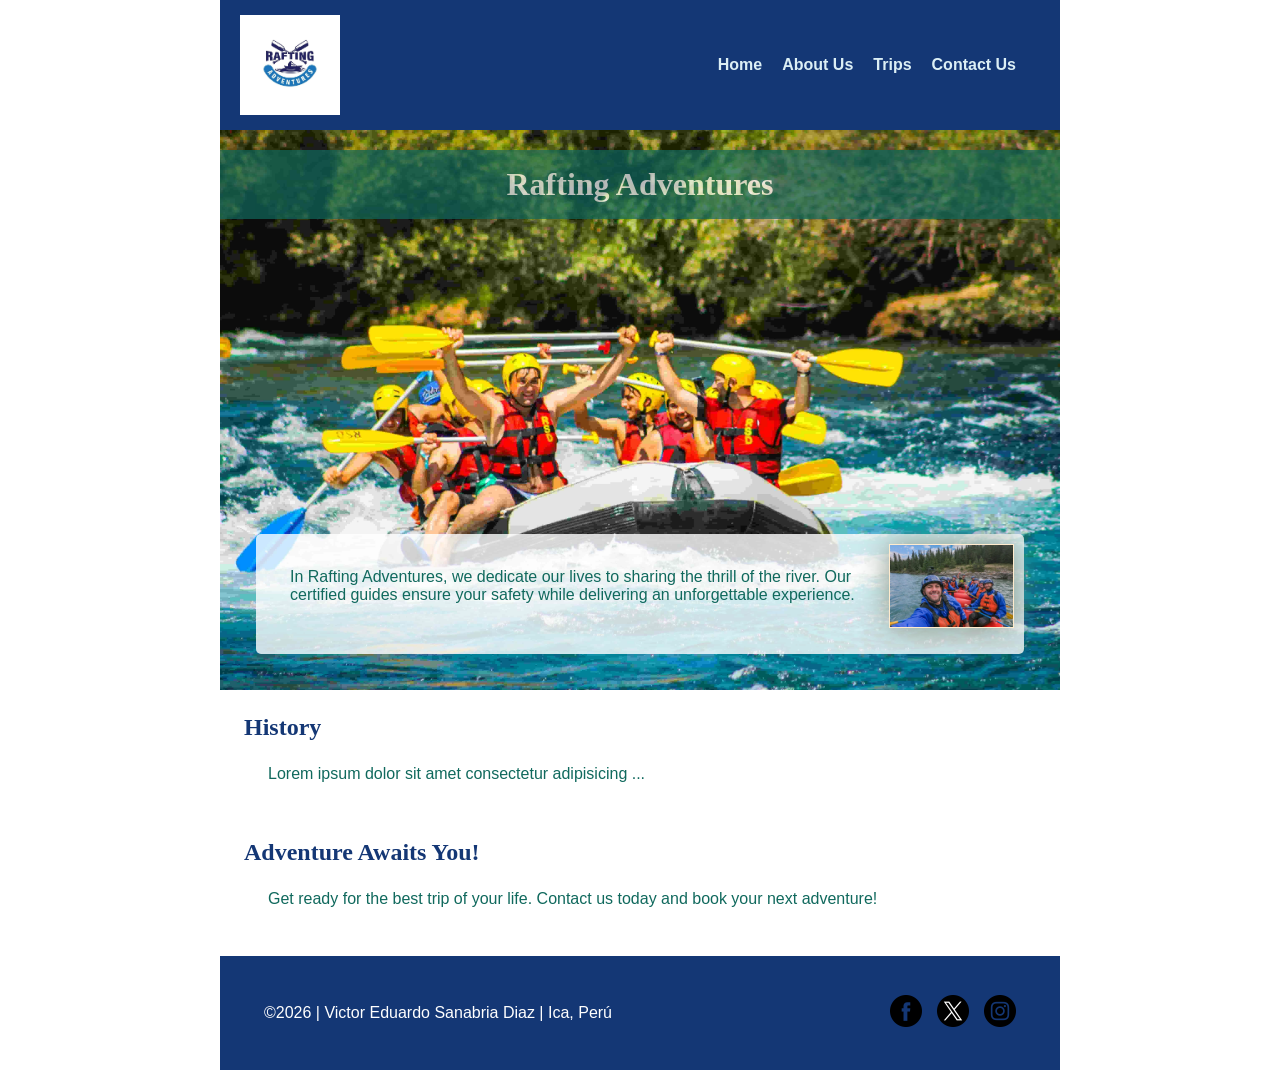
==== wwr/about.html @ d526bea9 "wwr2" ====
<!DOCTYPE html>
<html lang="en">

<head>
    <meta charset="UTF-8">
    <meta name="viewport" content="width=device-width, initial-scale=1.0">
    <meta name="description" content="recreation navigating a watercraft rafting adventures">
    <meta name="author" content="Eduardo Sanabria">
    <title>About us | rafting for adventures company</title>
    <link rel="stylesheet" href="styles/rafting.css">
</head>

<body>
    <header>
        <img src="images/rafting.jpg" alt="rafting adventures logo">
        <nav>
            <a href="index.html">Home</a>
            <a href="about.html">About Us</a>
            <a href="trips.html">Trips</a>
            <a href="contact.html">Contact Us</a>
        </nav>
    </header>
    <main>
        <div class="hero">
            <img src="images/raftingadventure.jpg" alt="Rafting Adventures">
            <h1>Rafting Adventures</h1>
            <article class="hero-box">
                <img src="images/best-clients.jpg" alt="happy best clients of Rafting Adventures">
                <p>
                    In Rafting Adventures, we dedicate our lives to sharing the thrill of the river.
                    Our certified guides ensure your safety while delivering an unforgettable
                    experience.
                </p>
            </article>
        </div>
        <section>
            <h2>History</h2>
            <p>Lorem ipsum dolor sit amet consectetur adipisicing ...</p>
        </section>
        <section>
            <h2>Adventure Awaits You!</h2>
            <p>Get ready for the best trip of your life. Contact us today and book your next
                adventure!</p>
        </section>
    </main>
    <footer>

        <p>&copy;2026 | Victor Eduardo Sanabria Diaz | Ica, Perú </p>

        <nav class="socialmedia">
            <a href="https://facebook.com">
                <img src="images/facebook.png" alt="Facebook Icon"></a>
            <a href="https://x.com/?lang=es">
                <img src="images/twitter.png" alt=" X Icon"></a>
            <a href="https://instagram.com">
                <img src="images/instagram.png" alt="Instagram Icon"></a>
        </nav>
    </footer>

</body>

</html>
---- wwr/styles/rafting.css ----
:root {
    --primary-color: #143775;
    --secondary-color: #c78753;
    --accent1-color: #10695d;
    --accent2-color: #a0884a;
    --heading-font: "Times New Roman", "Georgia", serif;
    --body-font: Arial, Helvetica, sans-serif;
}

* {
    margin: 0;
    padding: 0;
    box-sizing: border-box;
}

body {
    font-family: var(--body-font);
    color: var(--accent1-color);
}

header,
main,
footer {
    width: 840px;
    margin: 0 auto;
}

h1,
h2 {
    font-family: var(--heading-font);
    color: var(--primary-color);
}

nav,
p,
section,
article {
    margin: 16px;
    padding: 8px;
}

header {
    background-color: var(--primary-color);
    color: var(--accent2-color);
    display: flex;
    justify-content: space-between;
    align-items: center;
    padding: 15px 20px;
}

header img {
    height: 100px;
    width: auto;
}

nav {
    display: flex;
    gap: 20px;
}

nav a {
    text-decoration: none;
    color: rgb(220, 239, 245);
    font-weight: bold;
}

nav a:hover {
    color: var(--secondary-color);
}

.hero {
    position: relative;
}

.hero img {
    display: block;
    width: 100%;
    height: auto;
}

h1 {
    position: absolute;
    top: 20px;
    width: 100%;
    padding: 16px;
    text-align: center;
    opacity: 0.7;
    background-color: var(--accent1-color);
    color: rgb(249, 254, 255);
    font-weight: bold;
}

.hero article {
    position: absolute;
    bottom: 20px;
    left: 20px;
    right: 20px;
    background-color: rgba(255, 255, 255, 0.8);
    padding: 10px;
    border-radius: 5px;

}

.hero article img {
    float: right;
    width: 125px;
    border: 1px solid blanchedalmond;
    margin: 0 0 1rem 1rem;
    box-shadow: 0 0 30px rgb(134, 150, 134);
}

footer {
    display: flex;
    justify-content: space-between;
    align-items: center;
    padding: 15px 20px;
    background-color: var(--primary-color);
    color: #fff;
}

.socialmedia {
    display: flex;
    gap: 15px;
}

.socialmedia img {
    width: 32px;
    height: 32px;
}

.socialmedia a {
    text-decoration: none;
}
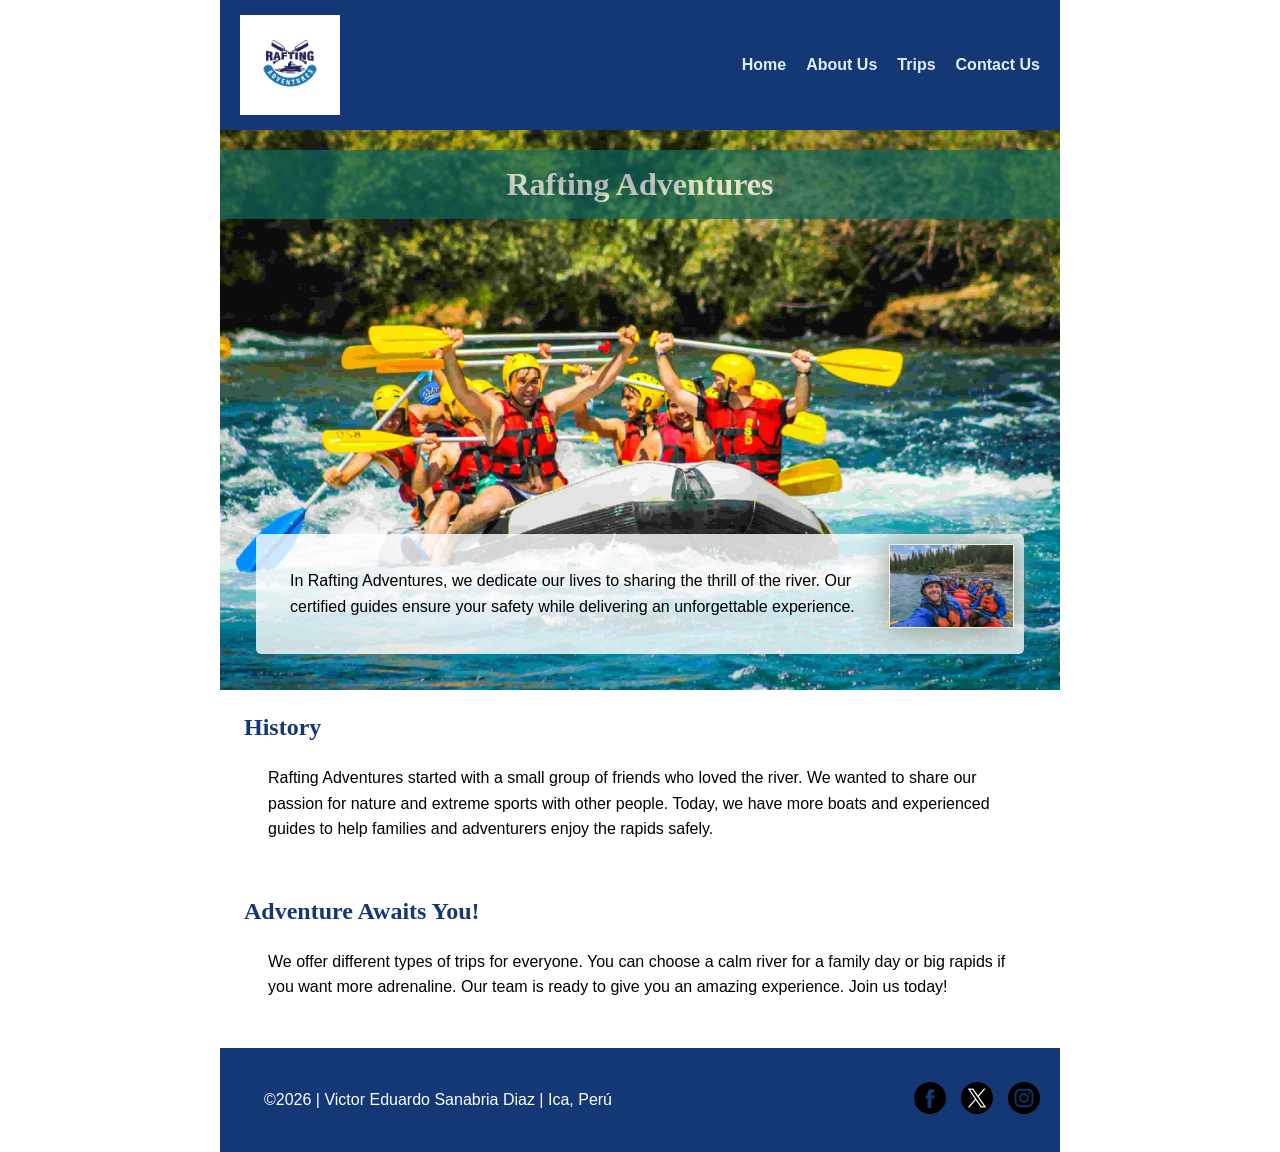
==== commit ecaf0f71: "wwr3" ====
--- a/wwr/about.html
+++ b/wwr/about.html
@@ -35,12 +35,19 @@
         </div>
         <section>
             <h2>History</h2>
-            <p>Lorem ipsum dolor sit amet consectetur adipisicing ...</p>
+            <p>Rafting Adventures started with a small group of friends who loved the river.
+                We wanted to
+                share our passion for nature and extreme sports with other people. Today, we have
+                more boats and
+                experienced guides to help families and adventurers enjoy the rapids safely.</p>
         </section>
         <section>
             <h2>Adventure Awaits You!</h2>
-            <p>Get ready for the best trip of your life. Contact us today and book your next
-                adventure!</p>
+            <p>We offer different types of trips for everyone. You can choose a calm river for a
+                family day or big
+                rapids if you want more adrenaline. Our team is ready to give you an amazing
+                experience. Join us
+                today!</p>
         </section>
     </main>
     <footer>
--- a/wwr/styles/rafting.css
+++ b/wwr/styles/rafting.css
@@ -31,12 +31,17 @@
     color: var(--primary-color);
 }
 
-nav,
-p,
 section,
 article {
     margin: 16px;
     padding: 8px;
+}
+
+p {
+    margin: 16px;
+    padding: 8px;
+    color: #000000;
+    line-height: 1.6;
 }
 
 header {
@@ -118,6 +123,10 @@
     color: #fff;
 }
 
+footer p {
+    color: #ffffff;
+}
+
 .socialmedia {
     display: flex;
     gap: 15px;
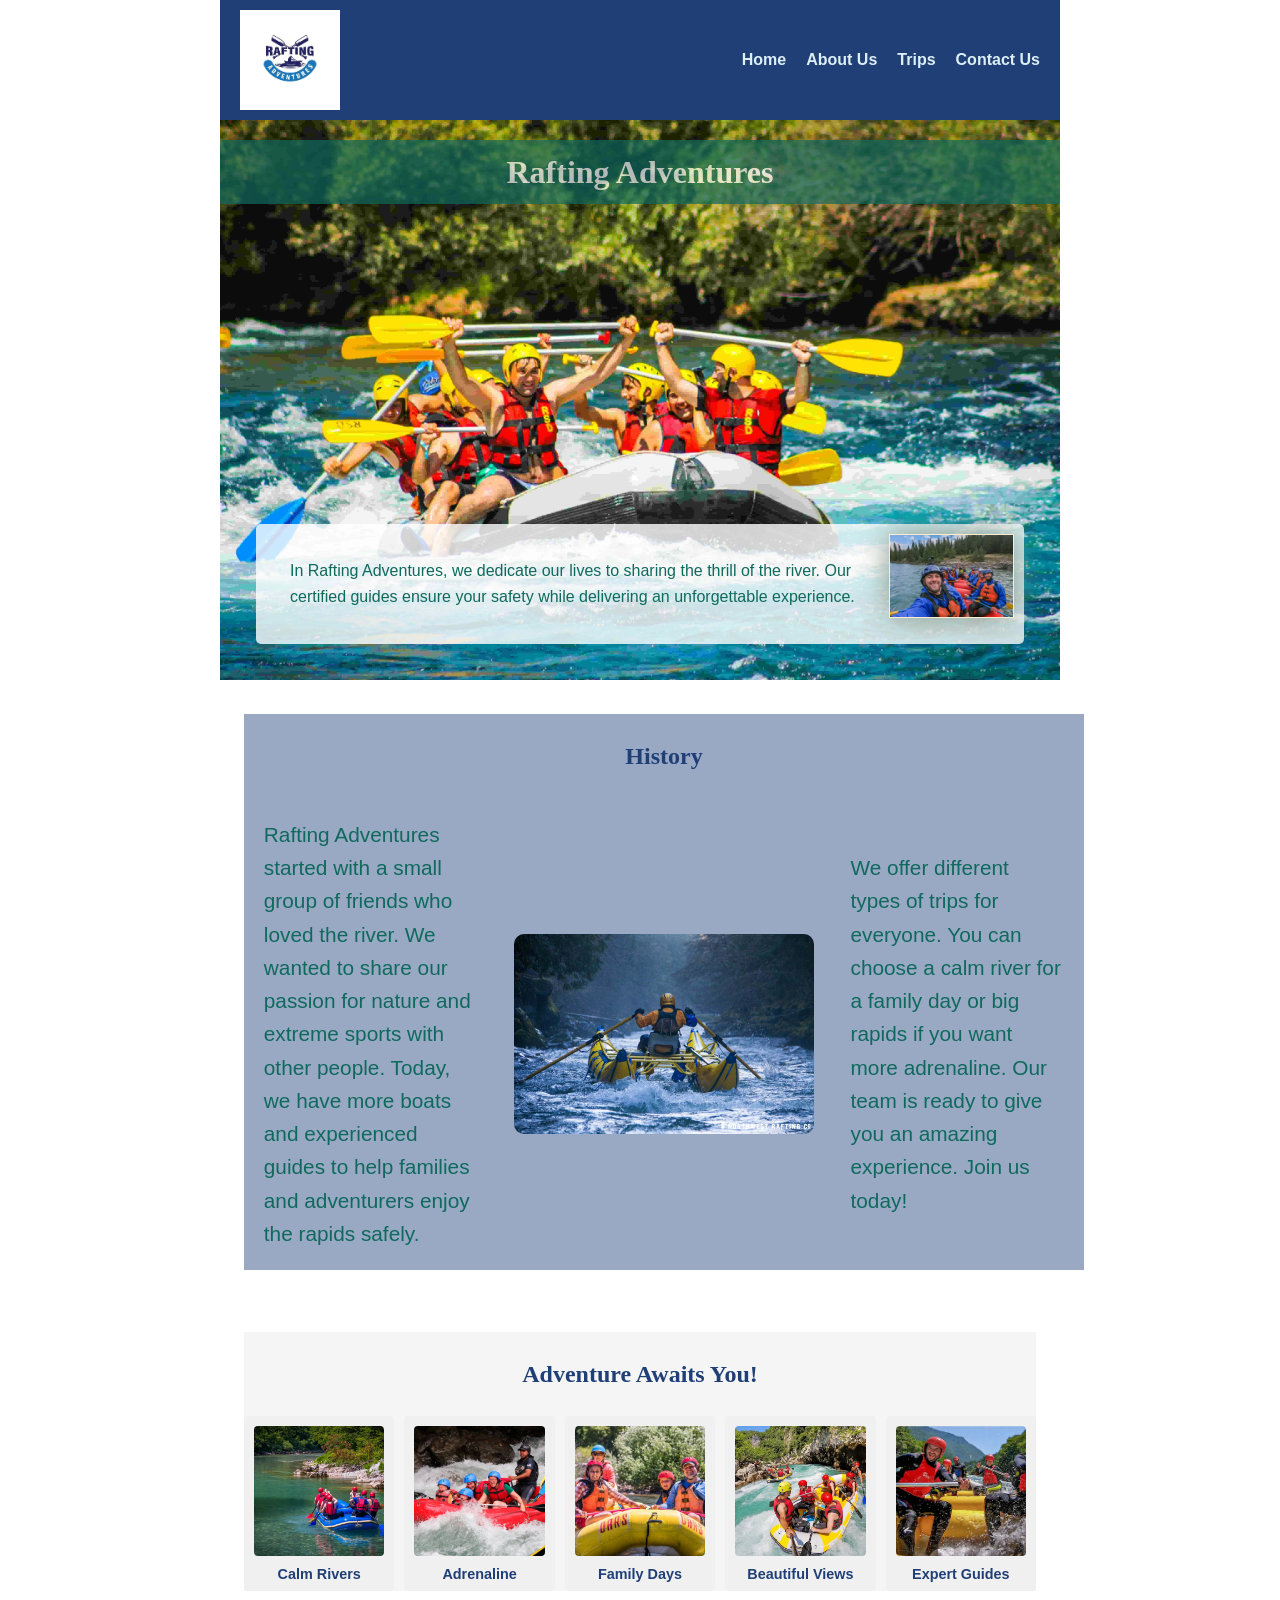
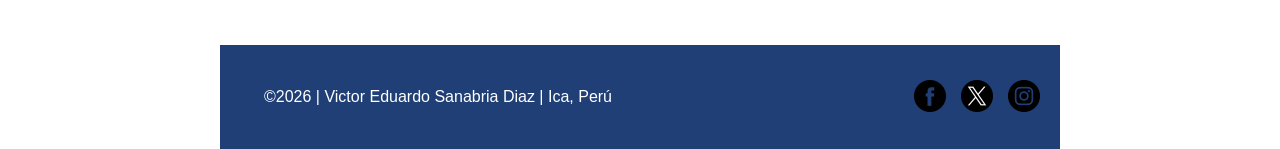
==== commit 436892c4: "wrr1" ====
--- a/wwr/about.html
+++ b/wwr/about.html
@@ -11,7 +11,7 @@
 </head>
 
 <body>
-    <header>
+    <header class="grid">
         <img src="images/rafting.jpg" alt="rafting adventures logo">
         <nav>
             <a href="index.html">Home</a>
@@ -33,21 +33,53 @@
                 </p>
             </article>
         </div>
-        <section>
+        <section class="history-section">
             <h2>History</h2>
-            <p>Rafting Adventures started with a small group of friends who loved the river.
-                We wanted to
-                share our passion for nature and extreme sports with other people. Today, we have
-                more boats and
-                experienced guides to help families and adventurers enjoy the rapids safely.</p>
+            <div class="history-container">
+                <p>Rafting Adventures started with a small group of
+                    friends who loved the river.
+                    We wanted to
+                    share our passion for nature and extreme sports with other people. Today, we
+                    have
+                    more boats and
+                    experienced guides to help families and adventurers enjoy the rapids safely.</p>
+                <div class="history-image-box">
+                    <img src="images/history.jpg" alt="history">
+                </div>
+
+                <p>We offer different types of trips for everyone. You can choose a calm river for a
+                    family day or big
+                    rapids if you want more adrenaline. Our team is ready to give you an amazing
+                    experience. Join us
+                    today!</p>
+            </div>
+
         </section>
-        <section>
+
+        <section class="adventure-section">
             <h2>Adventure Awaits You!</h2>
-            <p>We offer different types of trips for everyone. You can choose a calm river for a
-                family day or big
-                rapids if you want more adrenaline. Our team is ready to give you an amazing
-                experience. Join us
-                today!</p>
+            <div class="adventure-gallery">
+                <figure>
+                    <img src="images/CalmRivers.jpg" alt="Activity 1">
+                    <figcaption>Calm Rivers</figcaption>
+                </figure>
+                <figure>
+                    <img src="images/Adrenaline.jpg" alt="Activity 2">
+                    <figcaption>Adrenaline</figcaption>
+                </figure>
+                <figure>
+                    <img src="images/FamilyDays.jpg" alt="Activity 3">
+                    <figcaption>Family Days</figcaption>
+                </figure>
+                <figure>
+                    <img src="images/BeautifulViews.jpg" alt="Activity 4">
+                    <figcaption>Beautiful Views</figcaption>
+                </figure>
+                <figure>
+                    <img src="images/ExpertGuides.jpg" alt="Activity 5">
+                    <figcaption>Expert Guides</figcaption>
+                </figure>
+            </div>
         </section>
     </main>
     <footer>
--- a/wwr/styles/rafting.css
+++ b/wwr/styles/rafting.css
@@ -1,10 +1,11 @@
 :root {
-    --primary-color: #143775;
+    --primary-color: #1f3f76;
     --secondary-color: #c78753;
     --accent1-color: #10695d;
     --accent2-color: #a0884a;
     --heading-font: "Times New Roman", "Georgia", serif;
     --body-font: Arial, Helvetica, sans-serif;
+    line-height: 1;
 }
 
 * {
@@ -40,17 +41,17 @@
 p {
     margin: 16px;
     padding: 8px;
-    color: #000000;
     line-height: 1.6;
 }
 
 header {
     background-color: var(--primary-color);
-    color: var(--accent2-color);
+    width: 840px;
+    margin: 0 auto;
     display: flex;
     justify-content: space-between;
     align-items: center;
-    padding: 15px 20px;
+    padding: 10px 20px;
 }
 
 header img {
@@ -139,4 +140,88 @@
 
 .socialmedia a {
     text-decoration: none;
+}
+
+.history-section h2 {
+    width: 840px;
+    margin: 0;
+    padding: 30px;
+    background-color: rgb(153, 169, 196);
+    text-align: center;
+    margin-top: 10px;
+    margin-bottom: auto;
+}
+
+.history-container {
+    background-color: rgb(153, 169, 196);
+    padding: 0.3rem;
+    display: grid;
+    grid-template-columns: repeat(3, 1fr);
+    gap: 20px;
+    align-items: center;
+    width: 840px;
+    height: auto;
+}
+
+.history-container p {
+    margin: 0 auto;
+    padding: 15px;
+    line-height: 1.6;
+    font-size: 1.3rem;
+    text-align: left;
+}
+
+.history-image-box {
+    background-color: rgb(153, 169, 196);
+    padding: 1.5px;
+    display: flex;
+    justify-content: center;
+    align-items: center;
+    width: 100%;
+}
+
+.history-image-box img {
+    width: 300px;
+    max-width: 300px;
+    height: auto;
+    object-fit: cover;
+    display: block;
+    border-radius: 10px;
+}
+
+.adventure-section h2 {
+    padding: 30px;
+    background-color: whitesmoke;
+    text-align: center;
+    margin-top: 30px;
+}
+
+.adventure-gallery {
+    background-color: whitesmoke;
+    display: flex;
+    justify-content: space-between;
+    gap: 10px;
+    margin-bottom: 30px;
+}
+
+.adventure-gallery figure {
+    flex: 1;
+    text-align: center;
+    background-color: #f0f0f0;
+    padding: 10px;
+    border-radius: 4px;
+}
+
+.adventure-gallery img {
+    width: 100%;
+    height: 130px;
+    object-fit: cover;
+    border-radius: 4px;
+    margin-bottom: 8px;
+}
+
+.adventure-gallery figcaption {
+    font-size: 0.9rem;
+    color: var(--primary-color);
+    font-weight: bold;
 }
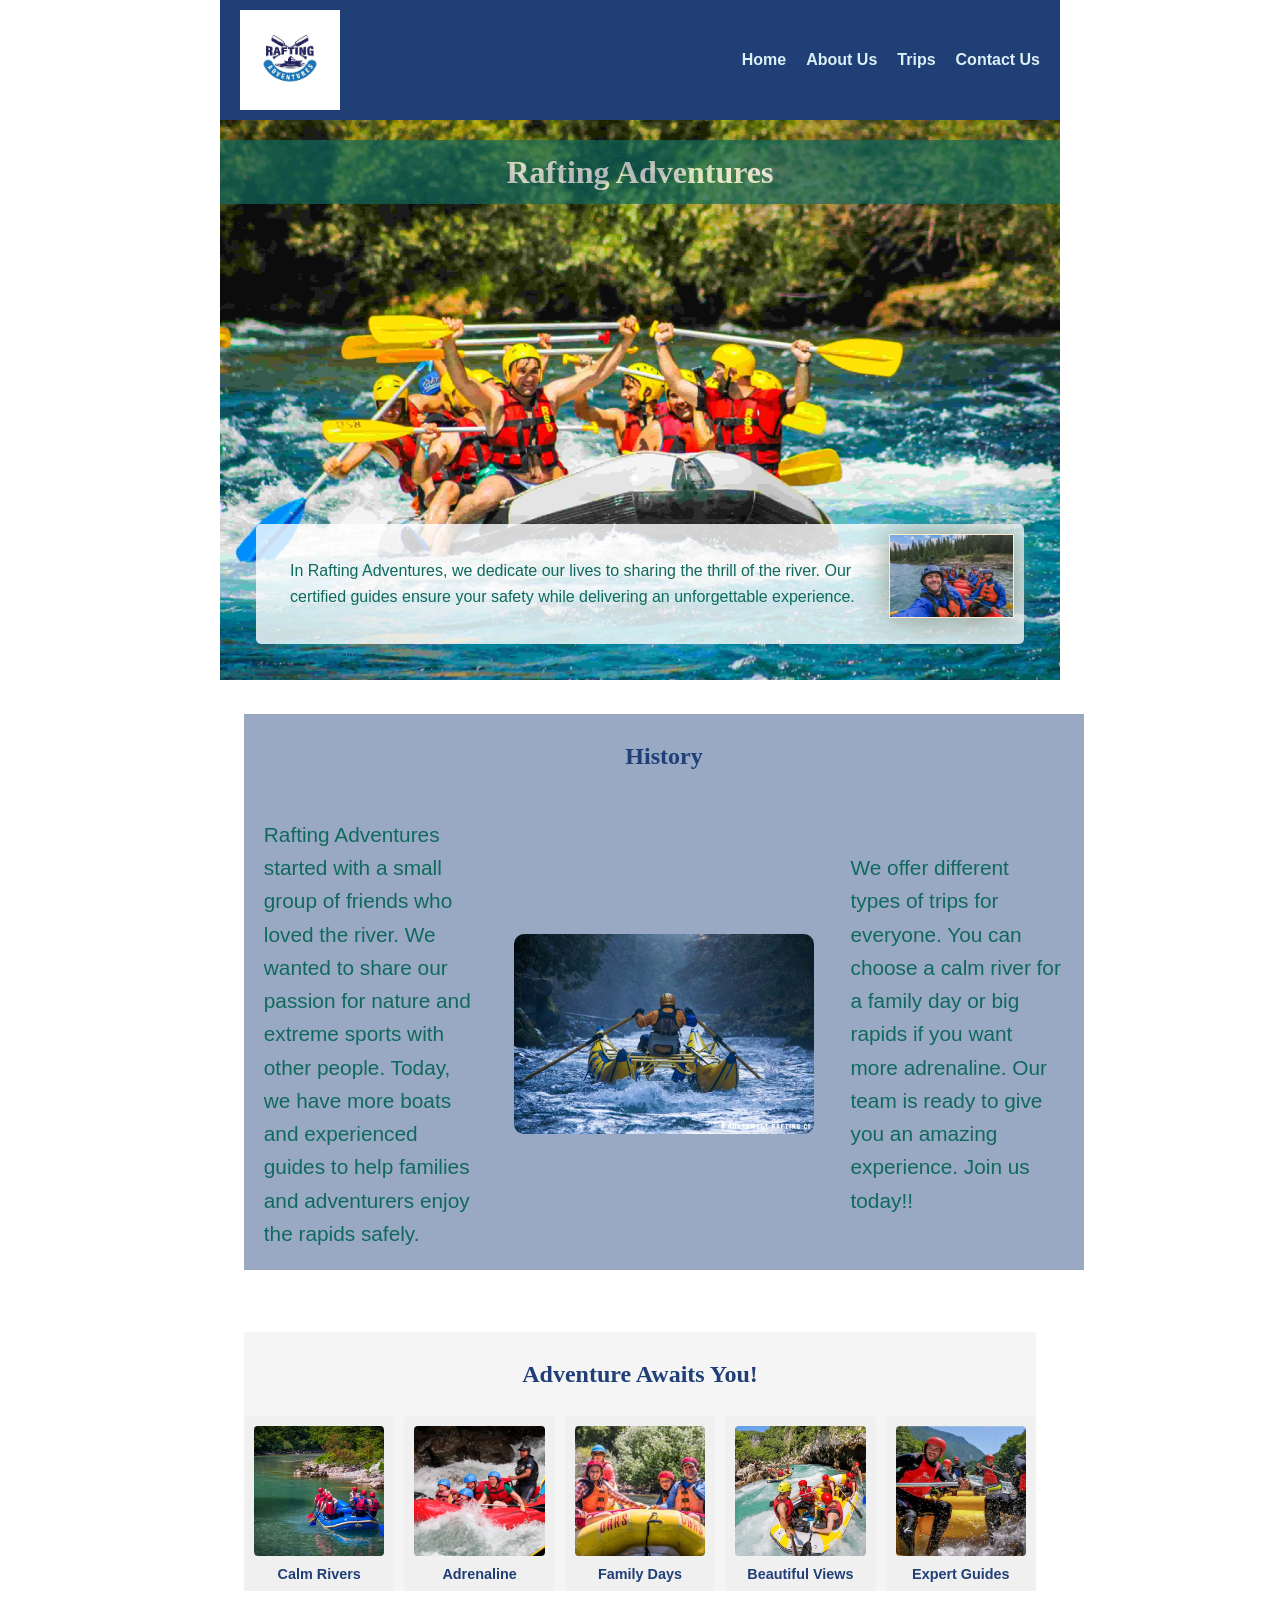
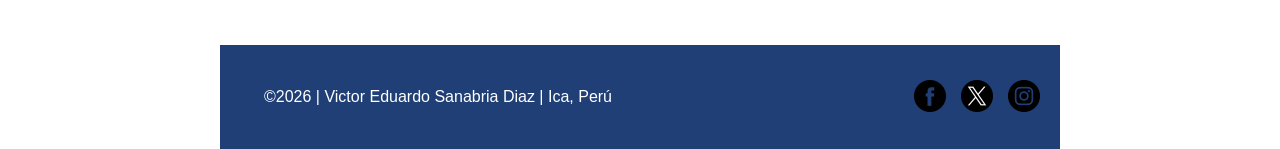
==== commit 6946f1bc: "wrr2" ====
--- a/wwr/about.html
+++ b/wwr/about.html
@@ -51,7 +51,7 @@
                     family day or big
                     rapids if you want more adrenaline. Our team is ready to give you an amazing
                     experience. Join us
-                    today!</p>
+                    today!!</p>
             </div>
 
         </section>
--- a/wwr/styles/rafting.css
+++ b/wwr/styles/rafting.css
@@ -207,7 +207,7 @@
 .adventure-gallery figure {
     flex: 1;
     text-align: center;
-    background-color: #f0f0f0;
+    background-color: #f1f0f0;
     padding: 10px;
     border-radius: 4px;
 }
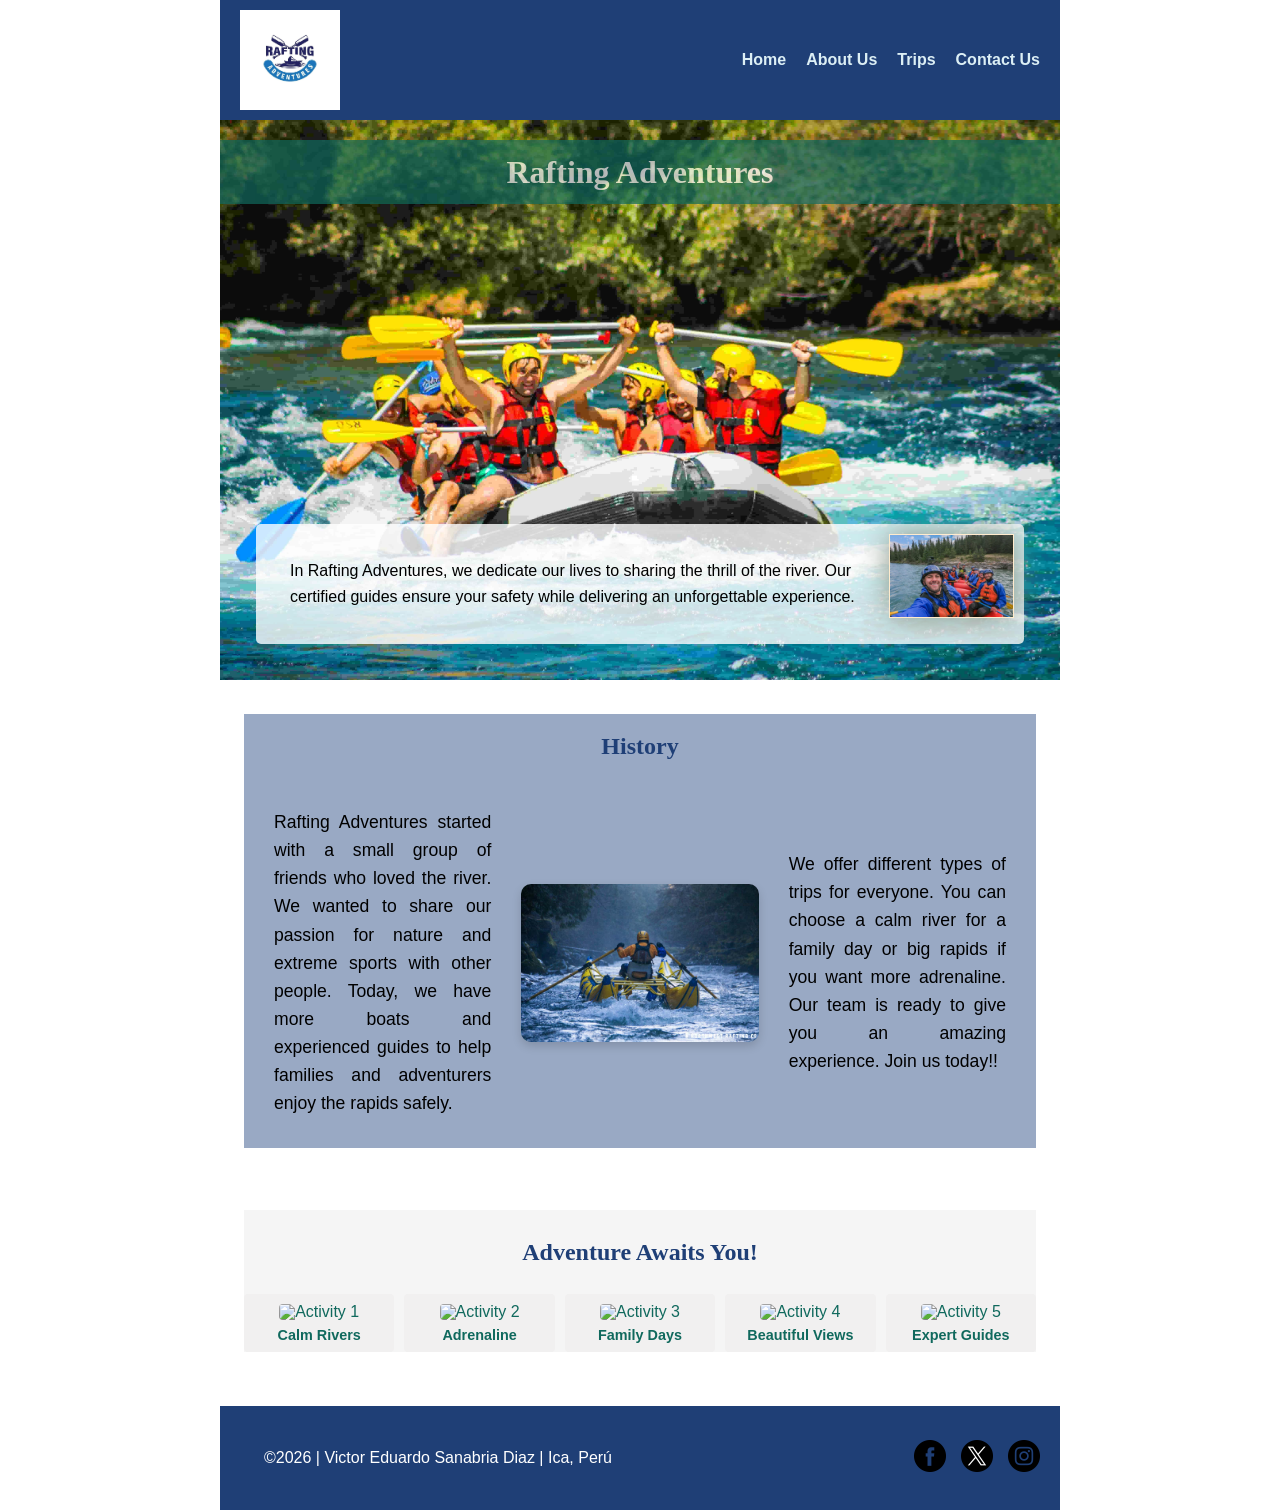
==== commit f1548992: "wrr5" ====
--- a/wwr/about.html
+++ b/wwr/about.html
@@ -60,23 +60,23 @@
             <h2>Adventure Awaits You!</h2>
             <div class="adventure-gallery">
                 <figure>
-                    <img src="images/CalmRivers.jpg" alt="Activity 1">
+                    <img src="images/calmRivers.jpg" alt="Activity 1">
                     <figcaption>Calm Rivers</figcaption>
                 </figure>
                 <figure>
-                    <img src="images/Adrenaline.jpg" alt="Activity 2">
+                    <img src="images/adrenaline.jpg" alt="Activity 2">
                     <figcaption>Adrenaline</figcaption>
                 </figure>
                 <figure>
-                    <img src="images/FamilyDays.jpg" alt="Activity 3">
+                    <img src="images/familyDays.jpg" alt="Activity 3">
                     <figcaption>Family Days</figcaption>
                 </figure>
                 <figure>
-                    <img src="images/BeautifulViews.jpg" alt="Activity 4">
+                    <img src="images/beautifulViews.jpg" alt="Activity 4">
                     <figcaption>Beautiful Views</figcaption>
                 </figure>
                 <figure>
-                    <img src="images/ExpertGuides.jpg" alt="Activity 5">
+                    <img src="images/expertGuides.jpg" alt="Activity 5">
                     <figcaption>Expert Guides</figcaption>
                 </figure>
             </div>
--- a/wwr/styles/rafting.css
+++ b/wwr/styles/rafting.css
@@ -2,7 +2,6 @@
     --primary-color: #1f3f76;
     --secondary-color: #c78753;
     --accent1-color: #10695d;
-    --accent2-color: #a0884a;
     --heading-font: "Times New Roman", "Georgia", serif;
     --body-font: Arial, Helvetica, sans-serif;
     line-height: 1;
@@ -42,6 +41,7 @@
     margin: 16px;
     padding: 8px;
     line-height: 1.6;
+    color: black;
 }
 
 header {
@@ -143,9 +143,9 @@
 }
 
 .history-section h2 {
-    width: 840px;
+    width: 100%;
     margin: 0;
-    padding: 30px;
+    padding: 20px;
     background-color: rgb(153, 169, 196);
     text-align: center;
     margin-top: 10px;
@@ -154,26 +154,27 @@
 
 .history-container {
     background-color: rgb(153, 169, 196);
-    padding: 0.3rem;
+    padding: 20px;
     display: grid;
     grid-template-columns: repeat(3, 1fr);
     gap: 20px;
     align-items: center;
-    width: 840px;
+    justify-content: center;
+    width: 100%;
     height: auto;
 }
 
 .history-container p {
-    margin: 0 auto;
-    padding: 15px;
+    margin: 0;
+    padding: 10px;
     line-height: 1.6;
-    font-size: 1.3rem;
-    text-align: left;
+    font-size: 1.1rem;
+    text-align: justify;
 }
 
 .history-image-box {
-    background-color: rgb(153, 169, 196);
-    padding: 1.5px;
+    background-color: transparent;
+    padding: 0px;
     display: flex;
     justify-content: center;
     align-items: center;
@@ -181,12 +182,13 @@
 }
 
 .history-image-box img {
-    width: 300px;
-    max-width: 300px;
+    width: 100%;
+    max-width: 260px;
     height: auto;
     object-fit: cover;
     display: block;
     border-radius: 10px;
+    box-shadow: 0 4px 10px rgba(0, 0, 0, 0.15);
 }
 
 .adventure-section h2 {
@@ -222,6 +224,6 @@
 
 .adventure-gallery figcaption {
     font-size: 0.9rem;
-    color: var(--primary-color);
+    color: var(--accent2-color);
     font-weight: bold;
 }
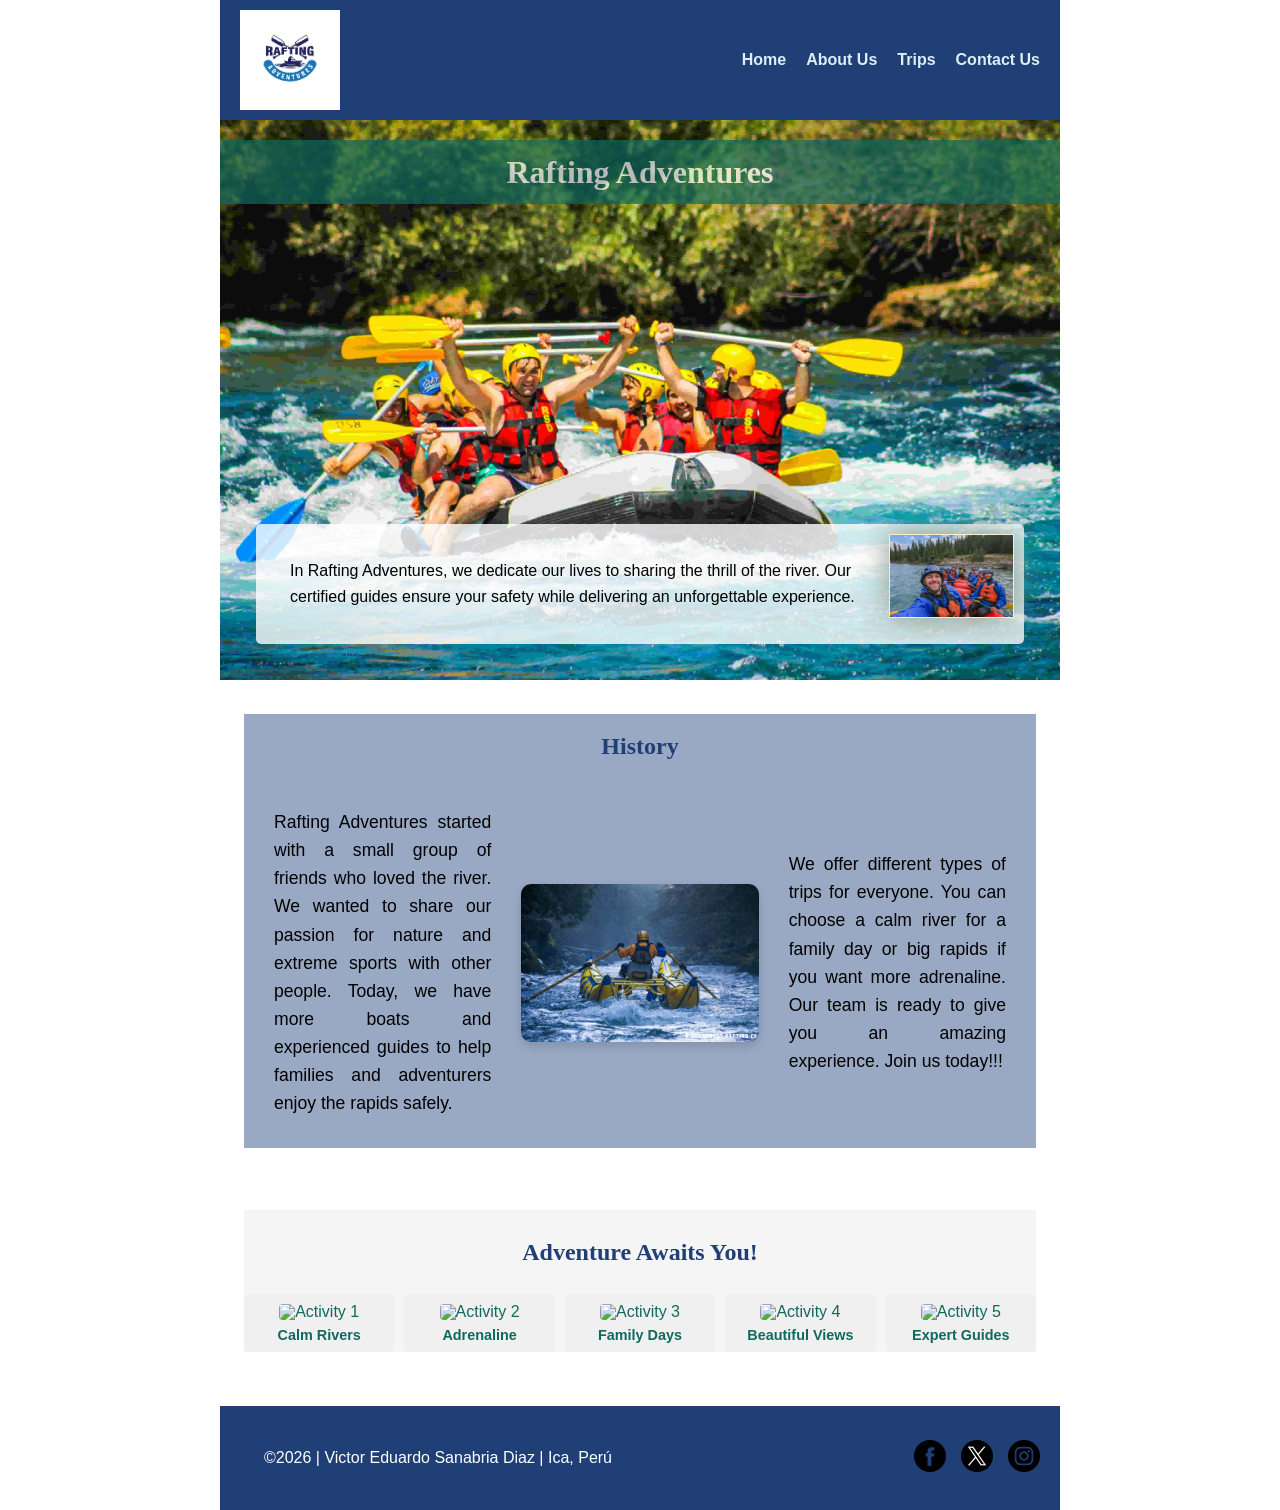
==== commit 19465791: "wrr7" ====
--- a/wwr/about.html
+++ b/wwr/about.html
@@ -51,7 +51,7 @@
                     family day or big
                     rapids if you want more adrenaline. Our team is ready to give you an amazing
                     experience. Join us
-                    today!!</p>
+                    today!!!</p>
             </div>
 
         </section>
@@ -60,7 +60,7 @@
             <h2>Adventure Awaits You!</h2>
             <div class="adventure-gallery">
                 <figure>
-                    <img src="images/calmRivers.jpg" alt="Activity 1">
+                    <img src="images/calmrivers.jpg" alt="Activity 1">
                     <figcaption>Calm Rivers</figcaption>
                 </figure>
                 <figure>
@@ -68,15 +68,15 @@
                     <figcaption>Adrenaline</figcaption>
                 </figure>
                 <figure>
-                    <img src="images/familyDays.jpg" alt="Activity 3">
+                    <img src="images/familydays.jpg" alt="Activity 3">
                     <figcaption>Family Days</figcaption>
                 </figure>
                 <figure>
-                    <img src="images/beautifulViews.jpg" alt="Activity 4">
+                    <img src="images/beautifulviews.jpg" alt="Activity 4">
                     <figcaption>Beautiful Views</figcaption>
                 </figure>
                 <figure>
-                    <img src="images/expertGuides.jpg" alt="Activity 5">
+                    <img src="images/expertguides.jpg" alt="Activity 5">
                     <figcaption>Expert Guides</figcaption>
                 </figure>
             </div>
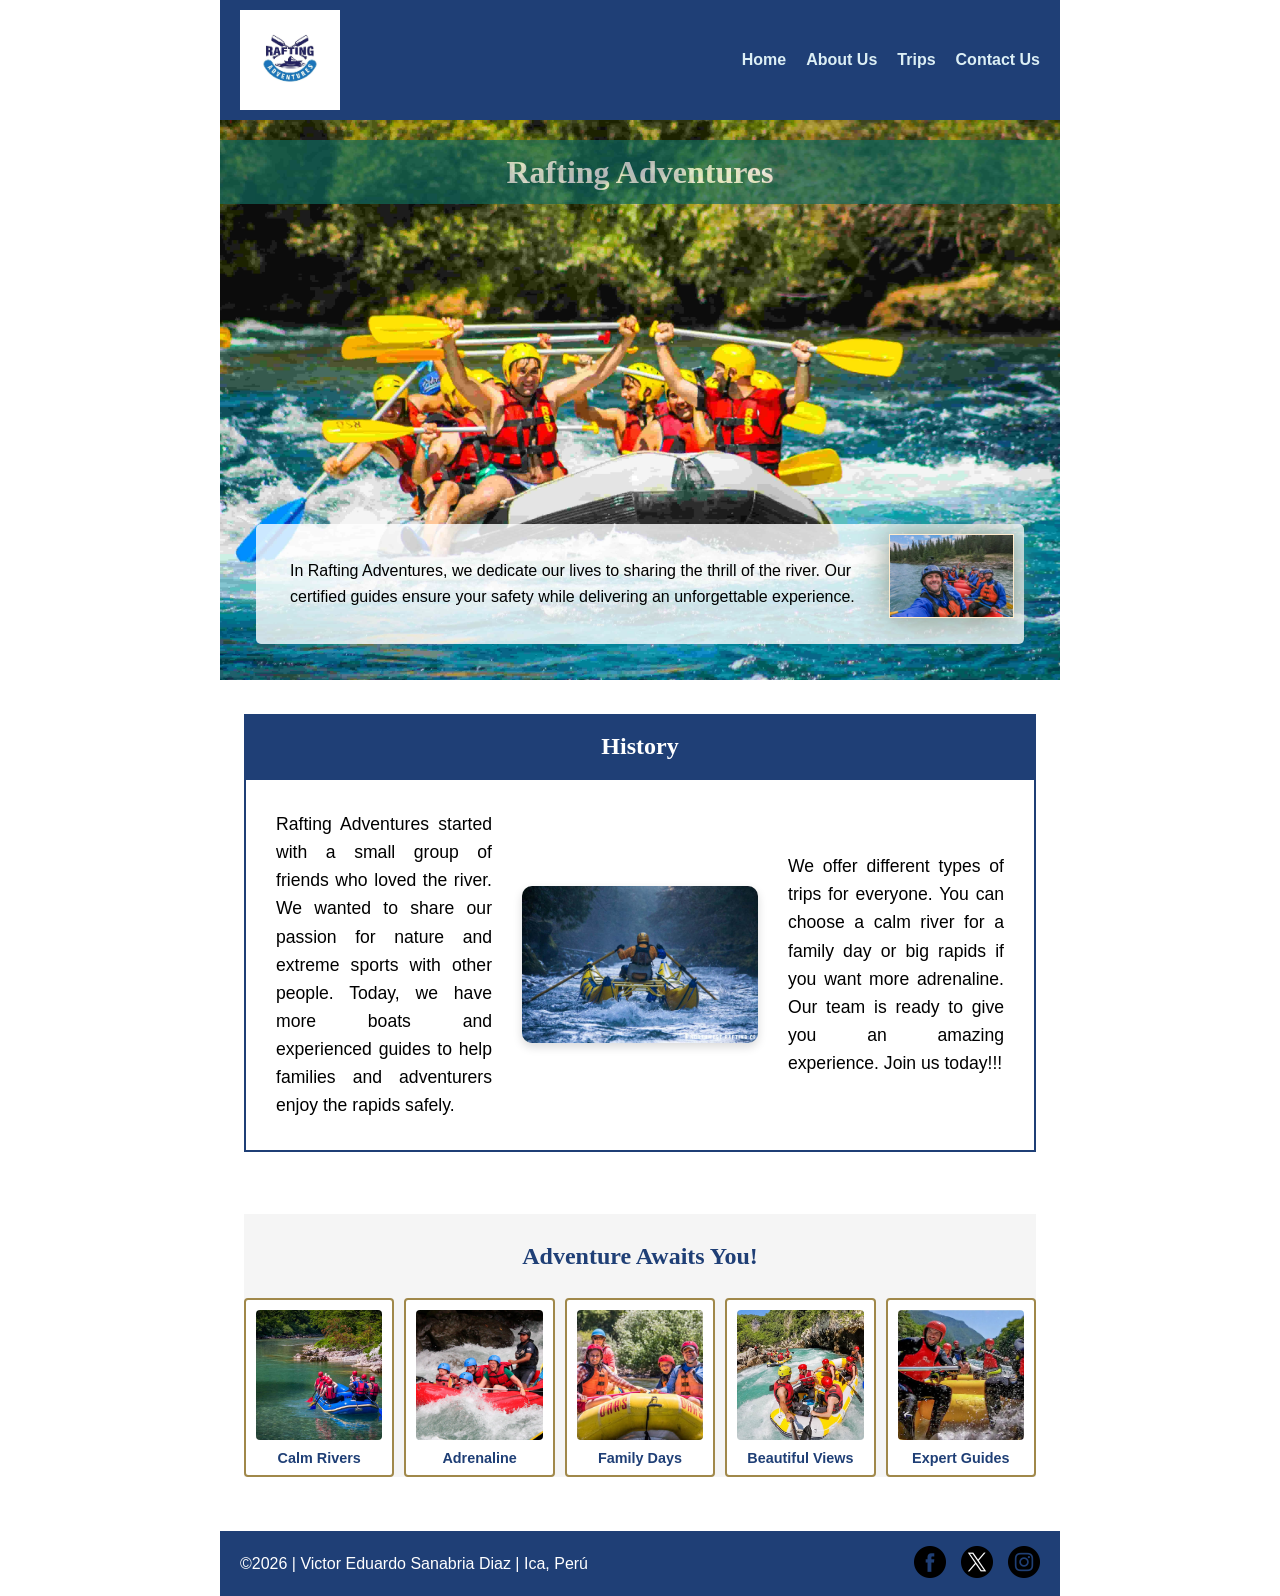
==== commit 54b7f738: "Fix: Despliegue completo con CSS Final optimizado" ====
--- a/wwr/about.html
+++ b/wwr/about.html
@@ -6,7 +6,7 @@
     <meta name="viewport" content="width=device-width, initial-scale=1.0">
     <meta name="description" content="recreation navigating a watercraft rafting adventures">
     <meta name="author" content="Eduardo Sanabria">
-    <title>About us | rafting for adventures company</title>
+    <title>About us | Rafting Adventures Company</title>
     <link rel="stylesheet" href="styles/rafting.css">
 </head>
 
@@ -53,7 +53,6 @@
                     experience. Join us
                     today!!!</p>
             </div>
-
         </section>
 
         <section class="adventure-section">
@@ -83,9 +82,7 @@
         </section>
     </main>
     <footer>
-
         <p>&copy;2026 | Victor Eduardo Sanabria Diaz | Ica, Perú </p>
-
         <nav class="socialmedia">
             <a href="https://facebook.com">
                 <img src="images/facebook.png" alt="Facebook Icon"></a>
@@ -95,7 +92,6 @@
                 <img src="images/instagram.png" alt="Instagram Icon"></a>
         </nav>
     </footer>
-
 </body>
 
 </html>
--- a/wwr/styles/rafting.css
+++ b/wwr/styles/rafting.css
@@ -1,7 +1,11 @@
+/* ==========================================
+   1. VARIABLES Y CONFIGURACIÓN INICIAL (:root)
+   ========================================== */
 :root {
     --primary-color: #1f3f76;
     --secondary-color: #c78753;
     --accent1-color: #10695d;
+    --accent2-color: #a0884a;
     --heading-font: "Times New Roman", "Georgia", serif;
     --body-font: Arial, Helvetica, sans-serif;
     line-height: 1;
@@ -41,9 +45,12 @@
     margin: 16px;
     padding: 8px;
     line-height: 1.6;
-    color: black;
-}
-
+    color: #000000;
+}
+
+/* ==========================================
+   2. HEADER Y NAVEGACIÓN (Estructura Común)
+   ========================================== */
 header {
     background-color: var(--primary-color);
     width: 840px;
@@ -74,6 +81,9 @@
     color: var(--secondary-color);
 }
 
+/* ==========================================
+   3. SECCIÓN HERO (Presente en about.html)
+   ========================================== */
 .hero {
     position: relative;
 }
@@ -104,7 +114,6 @@
     background-color: rgba(255, 255, 255, 0.8);
     padding: 10px;
     border-radius: 5px;
-
 }
 
 .hero article img {
@@ -115,45 +124,23 @@
     box-shadow: 0 0 30px rgb(134, 150, 134);
 }
 
-footer {
-    display: flex;
-    justify-content: space-between;
-    align-items: center;
-    padding: 15px 20px;
-    background-color: var(--primary-color);
-    color: #fff;
-}
-
-footer p {
-    color: #ffffff;
-}
-
-.socialmedia {
-    display: flex;
-    gap: 15px;
-}
-
-.socialmedia img {
-    width: 32px;
-    height: 32px;
-}
-
-.socialmedia a {
-    text-decoration: none;
-}
-
+/* ==========================================
+   4. SECCIÓN HISTORY Y AVENTURAS (about.html)
+   ========================================== */
 .history-section h2 {
     width: 100%;
     margin: 0;
     padding: 20px;
-    background-color: rgb(153, 169, 196);
+    background-color: var(--primary-color);
+    color: #ffffff;
     text-align: center;
     margin-top: 10px;
     margin-bottom: auto;
 }
 
 .history-container {
-    background-color: rgb(153, 169, 196);
+    background-color: #ffffff;
+    border: 2px solid var(--primary-color);
     padding: 20px;
     display: grid;
     grid-template-columns: repeat(3, 1fr);
@@ -170,6 +157,7 @@
     line-height: 1.6;
     font-size: 1.1rem;
     text-align: justify;
+    color: #000000;
 }
 
 .history-image-box {
@@ -209,9 +197,11 @@
 .adventure-gallery figure {
     flex: 1;
     text-align: center;
-    background-color: #f1f0f0;
-    padding: 10px;
-    border-radius: 4px;
+    background-color: #ffffff;
+    padding: 10px;
+    border-radius: 4px;
+    border: 2px solid var(--accent2-color);
+    /* Uso correcto de la variable */
 }
 
 .adventure-gallery img {
@@ -224,6 +214,175 @@
 
 .adventure-gallery figcaption {
     font-size: 0.9rem;
-    color: var(--accent2-color);
-    font-weight: bold;
+    color: var(--primary-color);
+    font-weight: bold;
+}
+
+/* ==========================================
+   5. MAPA Y FORMULARIO DE CONTACTO (contact.html)
+   ========================================== */
+.contact-title {
+    text-align: center;
+    margin: 20px 0;
+}
+
+.company-details {
+    font-size: 1.1rem;
+    color: var(--accent1-color);
+    line-height: 1.4;
+    margin-top: 10px;
+    font-weight: bold;
+}
+
+.contact-grid {
+    display: grid;
+    grid-template-columns: 1fr 1fr;
+    gap: 20px;
+    margin: 20px 0 40px 0;
+    background-color: whitesmoke;
+    padding: 20px;
+    border-radius: 8px;
+}
+
+.map-box iframe {
+    width: 100%;
+    height: 100%;
+    min-height: 400px;
+    border: none;
+    border-radius: 4px;
+}
+
+.contact-form {
+    display: flex;
+    flex-direction: column;
+    gap: 12px;
+}
+
+.form-group {
+    display: flex;
+    flex-direction: column;
+    gap: 5px;
+}
+
+.form-group label {
+    font-weight: bold;
+    color: var(--primary-color);
+}
+
+.form-group input,
+.form-group textarea {
+    width: 100%;
+    padding: 8px;
+    border: 1px solid #ccc;
+    border-radius: 4px;
+    font-family: var(--body-font);
+}
+
+.radio-group {
+    border: 1px solid #ccc;
+    padding: 10px;
+    border-radius: 4px;
+}
+
+.radio-group legend {
+    font-weight: bold;
+    color: var(--primary-color);
+    padding: 0 5px;
+}
+
+.radio-group label {
+    display: block;
+    margin: 5px 0;
+    color: #000000;
+}
+
+.checkbox-group label {
+    color: #000000;
+}
+
+.submit-btn {
+    background-color: var(--secondary-color);
+    color: #ffffff;
+    padding: 10px;
+    font-weight: bold;
+    border: none;
+    border-radius: 4px;
+    cursor: pointer;
+    font-size: 1.1rem;
+}
+
+.submit-btn:hover {
+    background-color: var(--primary-color);
+}
+
+/* ==========================================
+   6. SECCIÓN DE EMPLEADOS (contact.html)
+   ========================================== */
+.team-section h2 {
+    text-align: center;
+    padding: 15px;
+    background-color: whitesmoke;
+    margin-bottom: 15px;
+}
+
+.team-gallery {
+    display: flex;
+    justify-content: space-between;
+    gap: 15px;
+    margin-bottom: 30px;
+}
+
+.team-gallery figure {
+    flex: 1;
+    text-align: center;
+    background-color: #ffffff;
+    padding: 10px;
+    border-radius: 4px;
+    border: 2px solid var(--accent2-color);
+}
+
+.team-gallery img {
+    width: 100%;
+    height: 150px;
+    object-fit: cover;
+    border-radius: 4px;
+    margin-bottom: 8px;
+}
+
+.team-gallery figcaption {
+    font-weight: bold;
+    color: var(--primary-color);
+}
+
+/* ==========================================
+   7. FOOTER (Estructura Común)
+   ========================================== */
+footer {
+    display: flex;
+    justify-content: space-between;
+    align-items: center;
+    padding: 15px 20px;
+    background-color: var(--primary-color);
+    color: #ffffff;
+}
+
+footer p {
+    margin: 0;
+    padding: 0;
+    color: #ffffff;
+    /* Contraste aprobado WCAG AA */
+}
+
+.socialmedia {
+    display: flex;
+    gap: 15px;
+}
+
+.socialmedia img {
+    width: 32px;
+    height: 32px;
+}
+
+.socialmedia a {
+    text-decoration: none;
 }
